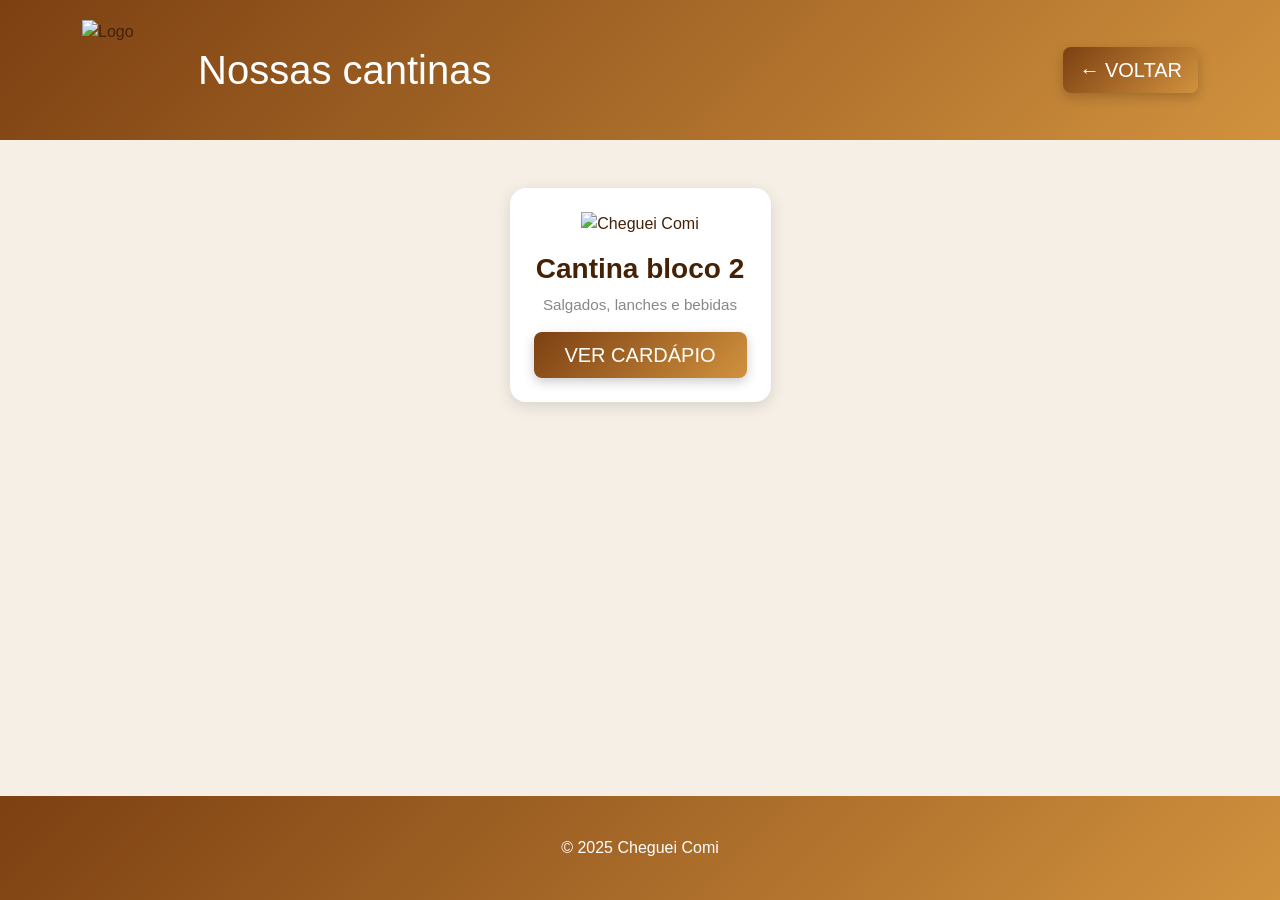
==== cheguei-comi/html/cantinas.html @ 0fb518f4 "Add files via upload" ====
<!DOCTYPE html>
<html lang="pt-BR">
<head>
    <link href="https://cdn.jsdelivr.net/npm/bootstrap@5.3.7/dist/css/bootstrap.min.css" rel="stylesheet">
    <link rel="stylesheet" href="../css/style.css">
    <link rel="stylesheet" href="../css/cantinas.css">
    <meta charset="UTF-8">
    <meta name="viewport" content="width=device-width, initial-scale=1.0">
    <title>Lista de cantinas</title>
</head>
<body>

<header class="header-custom">
    <div class="container">
        <div class="d-flex justify-content-between align-items-center">

            <div class="d-flex align-items-center gap-3">
                <img src="../imagens/logo.png" alt="Logo" class="logo">
                <h1 class="m-0 text-white">Nossas cantinas</h1>
            </div>

            <button id="btnVoltar" class="btn btn-lg btn-padaria">
                ← VOLTAR
            </button>

        </div>
    </div>
</header>

<main class="container my-5">
    <div class="row g-4 justify-content-center">

        <!-- Cantina 1 — Cheguei Comi -->
        <div class="col-lg-3 col-md-5 col-sm-8">
            <div class="cantina-card text-center p-4">
                <img src="../imagens/logo.png" alt="Cheguei Comi" class="cantina-logo mb-3">
                <h3 class="cantina-titulo">Cantina bloco 2</h3>
                <p class="cantina-desc">Salgados, lanches e bebidas</p>
                <a href="cardapio.html?cantina=Cheguei+Comi" class="btn btn-padaria btn-lg w-100">
                    VER CARDÁPIO
                </a>
            </div>
        </div>

        <!-- 
            Para adicionar mais cantinas, copie o bloco col-lg-3 acima,
            e troque: imagem, nome, descrição e o ?cantina= na URL 
        -->

    </div>
</main>

<footer>
    <div class="container text-center">
        <p class="m-0">© 2025 Cheguei Comi</p>
    </div>
</footer>

<script src="../javascript/cantinas.js"></script>

</body>
</html>
---- cheguei-comi/css/style.css ----
:root{
    --bege:#d1923e;
    --marrom:#7c4012;
    --marrom-escuro:#452105;
    --creme:#F5EFE6;
}

.header-custom{
    background: linear-gradient(135deg, var(--marrom), var(--bege));
    padding: 20px;
}

.logo{
    width:100px;
    height:100px;
    object-fit:contain;
}

.btn-padaria{
    background: linear-gradient(135deg, var(--marrom), var(--bege));
    color:white;
    border:none;
    box-shadow:0 4px 12px rgba(0,0,0,.2);
    transition: 0.3s;
}

.btn-padaria:hover{
    color:white;
    transform:translateY(-3px);
    box-shadow:0 8px 20px rgba(0,0,0,.25);
}

footer{
    background: linear-gradient(135deg, var(--marrom), var(--bege));
    color:white;
    padding:40px 20px;
}

.info-box{
    background:rgba(255,255,255,.12);
    border-radius:12px;
    padding:20px;
    height:100%;
    box-shadow:0 4px 10px rgba(0,0,0,.15);
}

html, body{
    min-height: 100vh;
}

body{
    display: flex;
    flex-direction: column;
    font-family: 'Trebuchet MS', sans-serif;
    background-color: var(--creme);
    color: var(--marrom-escuro);
}

main{
    flex: 1;
}
---- cheguei-comi/css/cantinas.css ----
:root{
    --bege:#d1923e;
    --marrom:#7c4012;
    --marrom-escuro:#452105;
    --creme:#F5EFE6;
}

.cantina-card{
    border-radius: 16px;
    box-shadow: 0 4px 16px rgba(0,0,0,0.12);
    transition: 0.3s;
    background-color: white;
}

.cantina-card:hover{
    transform: translateY(-6px);
    box-shadow: 0 10px 24px rgba(0,0,0,0.18);
}

.cantina-logo{
    width: 100px;
    height: 100px;
    object-fit: contain;
}

.cantina-titulo{
    color: var(--marrom-escuro);
    font-weight: bold;
    margin-bottom: 8px;
}

.cantina-desc{
    color: #888;
    font-size: 0.95rem;
    margin-bottom: 16px;
}
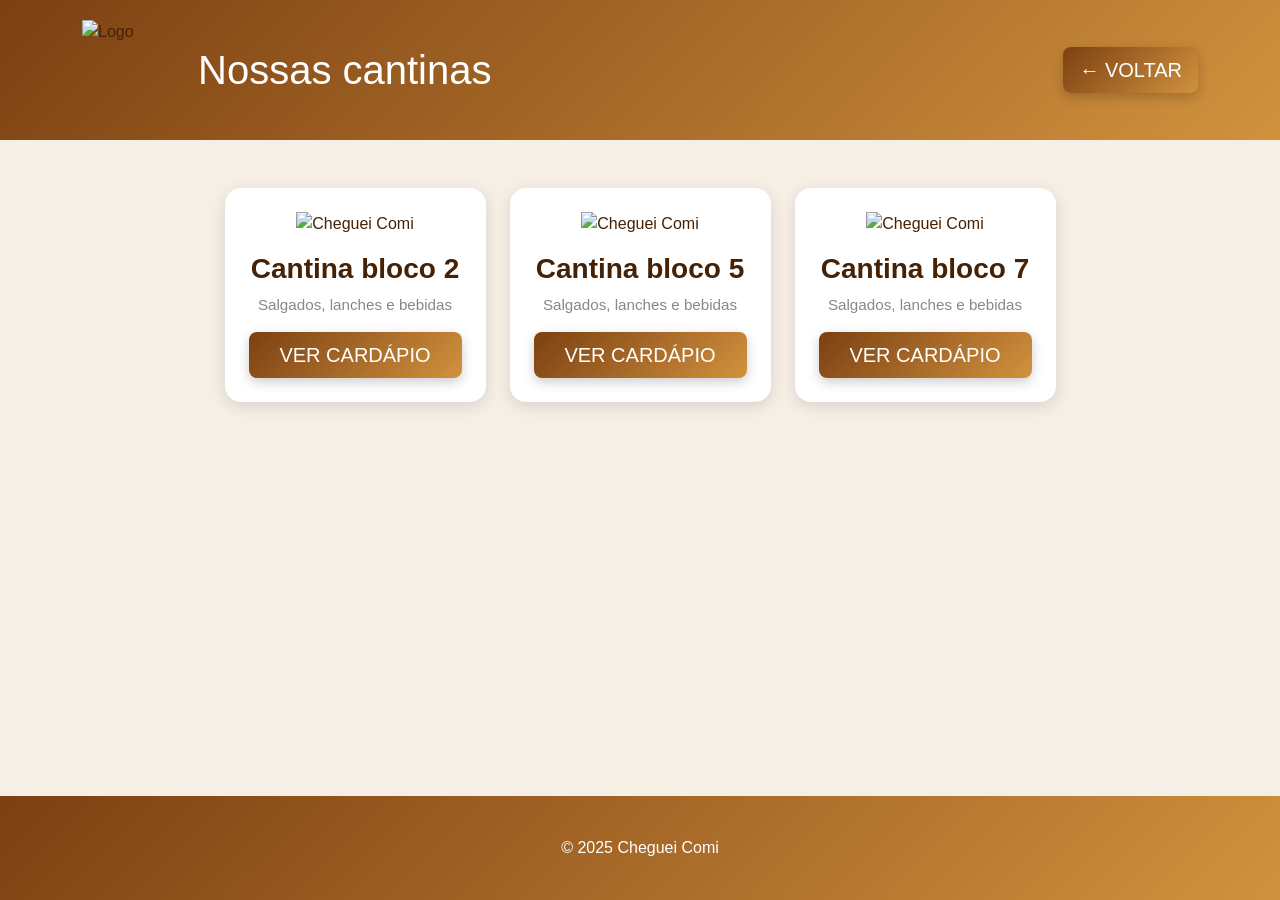
==== commit 68ffcbd4: "Add files via upload" ====
--- a/cheguei-comi/html/cantinas.html
+++ b/cheguei-comi/html/cantinas.html
@@ -30,18 +30,41 @@
 <main class="container my-5">
     <div class="row g-4 justify-content-center">
 
-        <!-- Cantina 1 — Cheguei Comi -->
+        <!-- Cantina BLOCO 2 — Cheguei Comi -->
         <div class="col-lg-3 col-md-5 col-sm-8">
             <div class="cantina-card text-center p-4">
                 <img src="../imagens/logo.png" alt="Cheguei Comi" class="cantina-logo mb-3">
                 <h3 class="cantina-titulo">Cantina bloco 2</h3>
                 <p class="cantina-desc">Salgados, lanches e bebidas</p>
-                <a href="cardapio.html?cantina=Cheguei+Comi" class="btn btn-padaria btn-lg w-100">
+                <a href="cardapio.html?cantina=Cantina+bloco+2" class="btn btn-padaria btn-lg w-100">
                     VER CARDÁPIO
                 </a>
             </div>
         </div>
 
+        <!-- Cantina BLOCO 5 — Cheguei Comi -->
+        <div class="col-lg-3 col-md-5 col-sm-8">
+            <div class="cantina-card text-center p-4">
+                <img src="../imagens/logo.png" alt="Cheguei Comi" class="cantina-logo mb-3">
+                <h3 class="cantina-titulo">Cantina bloco 5</h3>
+                <p class="cantina-desc">Salgados, lanches e bebidas</p>
+                <a href="cardapio.html?cantina=Cantina+bloco+5" class="btn btn-padaria btn-lg w-100">
+                    VER CARDÁPIO
+                </a>
+            </div>
+        </div>
+
+        <!-- Cantina BLOCO 7 — Cheguei Comi -->
+        <div class="col-lg-3 col-md-5 col-sm-8">
+            <div class="cantina-card text-center p-4">
+                <img src="../imagens/logo.png" alt="Cheguei Comi" class="cantina-logo mb-3">
+                <h3 class="cantina-titulo">Cantina bloco 7</h3>
+                <p class="cantina-desc">Salgados, lanches e bebidas</p>
+                <a href="cardapio.html?cantina=Cantina+bloco+7" class="btn btn-padaria btn-lg w-100">
+                    VER CARDÁPIO
+                </a>
+            </div>
+        </div>
         <!-- 
             Para adicionar mais cantinas, copie o bloco col-lg-3 acima,
             e troque: imagem, nome, descrição e o ?cantina= na URL 
